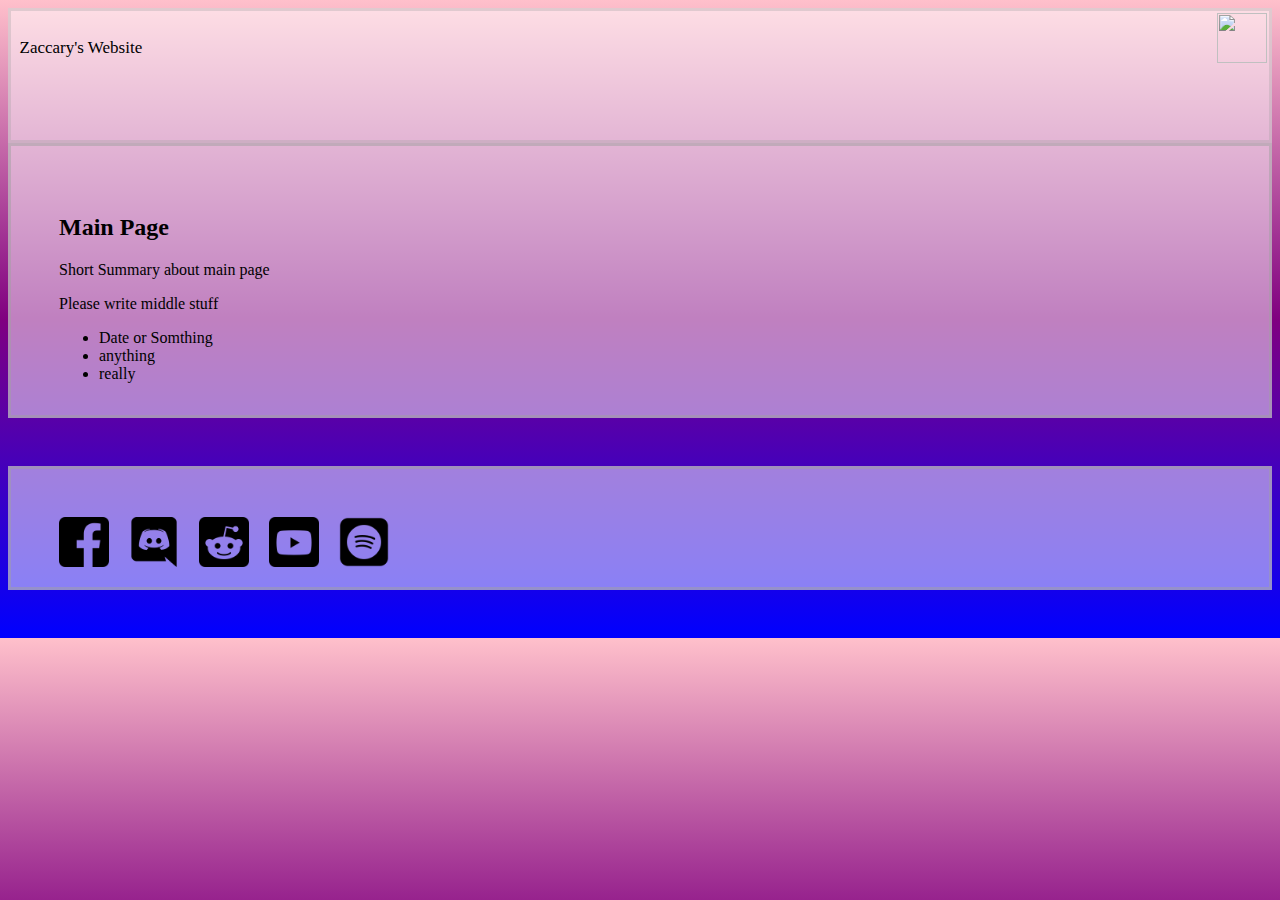
==== index.html @ 73dee373 "Add files via upload" ====
<!DOCTYPE HTML>

<html>
	<head>
		<title>Zaccary's Website</title>
		<meta content="width=device-width, initial-scale=1, user-scalable=no" http-equiv="Content-Security-Policy" 
		content="default-src 'self'; img-src https://*; child-src 'none';" />
		<link rel="stylesheet" href="css/main.css" />
		
		<script>
		/* Toggle between showing and hiding the navigation menu links when the user clicks on the hamburger menu / bar icon */
			function myFunction() {
			var x = document.getElementById("myLinks");
			if (x.style.display === "block") {
				x.style.display = "none";
			} 
			else {
				x.style.display = "block";
				}
			} 
		
		var submitButton = document.getElementById("submit_form");
		var form = document.getElementById("email_form");
		form.addEventListener("submit", function (e) {
        setTimeout(function() {
            submitButton.value = "Sending...";
            submitButton.disabled = true;
        }, 1);
    });
			
		</script>
	
	
	</head>
	<body>

		<!-- Wrapper -->
			
					<!-- Header -->
					<header id="header">
						
						<!-- Make this stuff look gooder laterz-->
						<div class="topnav">
							<a href="Zacks Website.html" class="active">Zaccary's Website</a>
						<!-- "Hamburger menu" / "Bar icon" to toggle the navigation links -->
							<img src="Images/Hamburger.png" width="50" height="50" href="javascript:void(0);" class="icon" onclick="myFunction()">
							<i class="fa fa-bars"></i>
							</a>
						
						<!-- Navigation links (hidden by default) -->
							<div id="myLinks">
								<a href="index.html">Main Page</a>
								<a href="Zacks Website 2.html">Contact Me</a>
								<a href="Zacks Website 3.html">Favorite Stuff</a>
								<a href="#about">Wanna Hire Me?</a>
							</div>
						</div>
												
					</header>

						

				<!-- Main -->
					<div id="main">

						<!-- Block of Stuffs -->
							<article class="block">
								<header>
									<div>
										<h2>Main Page</h2>
										<p>Short Summary about main page</p>
									</div>
								</header>
								<!-- Image or something-->
								<p>Please write middle stuff</p>
								
									<ul>
										<li>Date or Somthing</li>
										<li>anything</li>
										<li>really</li>
									</ul>
									
									
								
    							</article>
						
					</div>

				<!-- Footer -->
					<footer id="footer" class="block">
						
						<img class="fa" src="Images/Facebook.png" width="50" height="50" ></img>
						<img class="fa" src="Images/Discord.png" width="50" height="50"></img>
						<img class="fa" src="Images/Reddit.png" width="50" height="50"></img>
						<img class="fa" src="Images/YouTube.png" width="50" height="50"></img>
						<img class="fa" src="Images/Spotify.png" width="50" height="50"></img>
					</footer>
	</body>
</html>
---- css/main.css ----
/* Basic */
	body {
		-ms-overflow-style: scrollbar;
	}

	body {
		background: #f4f4f4;
		height: 100%;
		background-color: #cccccc;
		background-image: linear-gradient(pink, purple, blue);
		
	}
	
	h1, h2, h3, h4, h5, h6 {
		
	}

/* Header */


	#header {
		
		border:solid 3px rgba(160, 160, 160, 0.3);
		line-height: 3.5em;
		float: top-left;
		background-color: rgba(255, 255, 255, 0.5);
		
		}
		
		
		
		#header a {
			color: inherit;
			
		}


		#header h1 {
			padding: 0 0 0 1.5em;
		}

 /* Style the navigation menu */
	.topnav {
		overflow: hidden;
		
		}

/* Hide the links inside the navigation menu (except for logo/home) */
	.topnav #myLinks {
		display: none;
		}

/* Style navigation menu links */
	.topnav a {
		color: white;
		padding: .5em;
		text-decoration: none;
		font-size: 17px;
		display: block;
		}

/* Style the hamburger menu */
	.topnav img.icon {
		padding: .8em;	 
		right:0;
		top:0;
		position:fixed;
		display: block;
		}

/* Add a grey background color on mouse-over */
	.topnav img:hover {
		filter: opacity(0.5) drop-shadow(0 0 0 blue);
		}
	
	.topnav a:hover {
		background-color: #ddd;
		color: black;
		}

/* Style for the active link (or home/logo) */
	.active {
		color: white;
		} 

/* Block */

	.block {
		float: center;
		overflow: auto;
		display: block;
		padding: 3em 3em 1em 3em ;
		background-color: rgba(255, 255, 255, 0.5);
		border: solid 3px rgba(160, 160, 160, 0.5);
		overflow: auto;
		margin: 0 0 3em 0;
		
		align-items: center;
		
		}
	
	.form_subject {
		float: top;
		overflow: auto;
		display: block;
		margin: 0 0 1em 0;
		align-items: left;
		width: 50%;
		
		}
	
	.form_message {
		float: bottom;
		overflow: auto;
		display: block;
		margin: 0 0 3em 0;
		align-items: left;
		width: 50%;
				
		}
	
	.fa {
		padding: 0em 1em 0em 0em ;
		text-decoration: none;
		}	
	/* Add a hover effect if you want */
	.fa:hover {
		filter: opacity(0.5) drop-shadow(0 0 0 blue);
	}
}
/* Footer */

	footer{
		overflow: auto;
		display: block;
		background-color: rgba(255, 255, 255, 0.5);
		border: solid 3px rgba(160, 160, 160, 0.3);
		float: bottom;
		align-items: center;
		}
	
/*

Account Activating.....
Please take a note of the details below these are needed to access your account
Your order summary
DescriptionAmount

            Free Hosting $0.00
            Item price: $0.00

    Item total $0.00

    Total $0.00 

Your Account Details
Your account is now active.
Main Hosting Details
Control panel username
	b10_27964727
Control panel password 	**********
Control panel URL
	cpanel.byethost10.com
MySQL username
	b10_27964727
MySQL password
	**********
MySQL hostname
	sql311.byethost10.com
FTP username
	b10_27964727
FTP password
	**********
FTP host name 	ftp.byethost10.com

	
Your Website URL's
Home page
	http://reapersurvivel.byethost10.com

Thank you for choosing us to host your websites!

[byethost10.com] hosting services 2021


*/
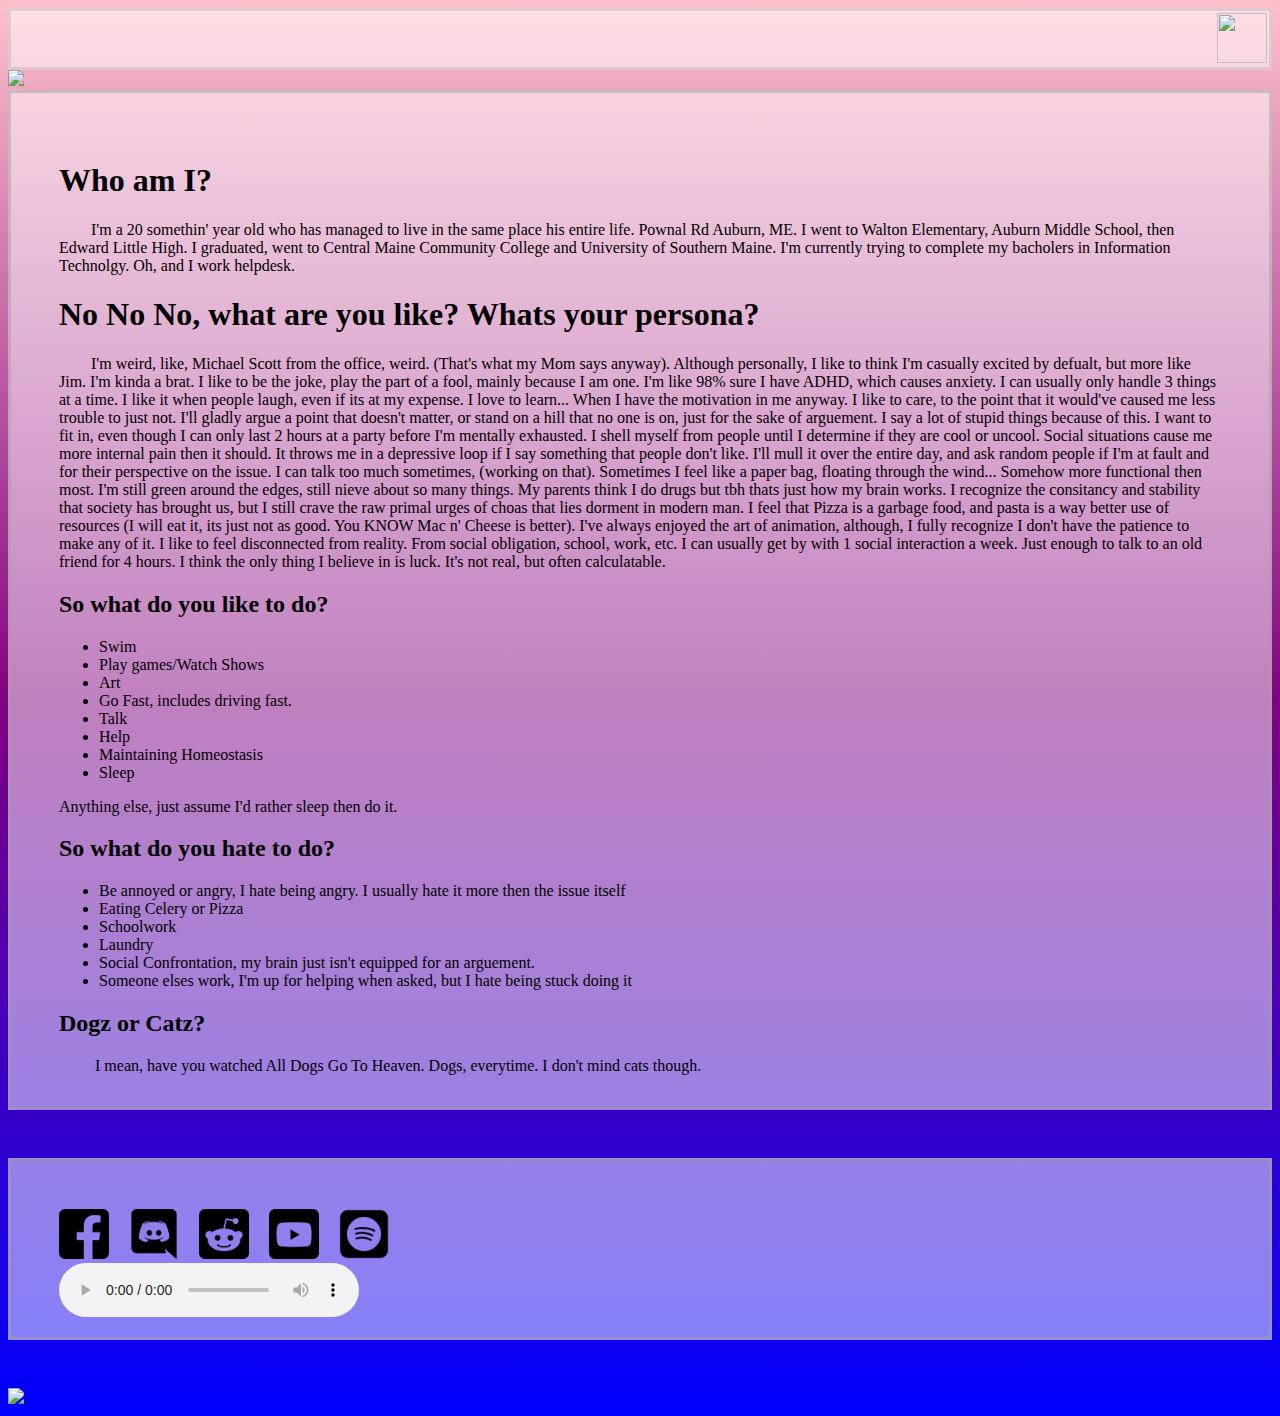
==== commit e2ae03ca: "Update index.html" ====
--- a/index.html
+++ b/index.html
@@ -3,6 +3,8 @@
 <html>
 	<head>
 		<title>Zaccary's Website</title>
+		<link rel="preconnect" href="https://fonts.gstatic.com">
+		<link href="https://fonts.googleapis.com/css2?family=Orbitron:wght@500&display=swap" rel="stylesheet"> 
 		<meta content="width=device-width, initial-scale=1, user-scalable=no" http-equiv="Content-Security-Policy" 
 		content="default-src 'self'; img-src https://*; child-src 'none';" />
 		<link rel="stylesheet" href="css/main.css" />
@@ -30,35 +32,43 @@
 			
 		</script>
 	
+	<style>
+	
+	</style>
 	
 	</head>
+	<div class="Figure_1" 3></div>
 	<body>
+	
 
+	
+		
 		<!-- Wrapper -->
-			
-					<!-- Header -->
+		
+				<!-- Header -->
 					<header id="header">
 						
 						<!-- Make this stuff look gooder laterz-->
 						<div class="topnav">
-							<a href="Zacks Website.html" class="active">Zaccary's Website</a>
+							
 						<!-- "Hamburger menu" / "Bar icon" to toggle the navigation links -->
 							<img src="Images/Hamburger.png" width="50" height="50" href="javascript:void(0);" class="icon" onclick="myFunction()">
 							<i class="fa fa-bars"></i>
-							</a>
+							
 						
 						<!-- Navigation links (hidden by default) -->
 							<div id="myLinks">
 								<a href="index.html">Main Page</a>
 								<a href="Zacks Website 2.html">Contact Me</a>
 								<a href="Zacks Website 3.html">Favorite Stuff</a>
-								<a href="#about">Wanna Hire Me?</a>
+								<a href="Zacks Website 4.html">Wanna Hire Me?</a>
+								<a href="Zacks Website 5.html">Notes</a>
 							</div>
 						</div>
 												
 					</header>
 
-						
+					<img src="Images/Top.png" width="100%" class="bgimg"></img>	
 
 				<!-- Main -->
 					<div id="main">
@@ -67,20 +77,58 @@
 							<article class="block">
 								<header>
 									<div>
-										<h2>Main Page</h2>
-										<p>Short Summary about main page</p>
+										<h1>Who am I?</h1>
+										<p>&emsp;&emsp;I'm a 20 somethin' year old who has managed to live in the same place his entire life. Pownal Rd Auburn, ME. 
+										I went to Walton Elementary, Auburn Middle School, then Edward Little High. I graduated, went to Central Maine Community College and University of Southern Maine.
+										I'm currently trying to complete my bacholers in Information Technolgy. Oh, and I work helpdesk.</p>
+										<h1>No No No, what are you like? Whats your persona?</h1>
+										<p>&emsp;&emsp;I'm weird, like, Michael Scott from the office, weird. (That's what my Mom says anyway). Although personally, I like to think I'm casually excited by defualt, but more like Jim.
+										I'm kinda a brat. I like to be the joke, play the part of a fool, mainly because I am one. I'm like 98% sure I have ADHD, which causes anxiety. I can usually only
+										handle 3 things at a time. I like it when people laugh, even if its at my expense. I love to learn... When I have the motivation in me anyway. I like to care, 
+										to the point that it would've caused me less trouble to just not.
+										I'll gladly argue a point that doesn't matter, or stand on a hill that no one is on, just for the sake of arguement. I say a lot of stupid things because of this. 
+										I want to fit in, even though I can only last 2 hours at a party before I'm mentally exhausted. I shell myself from people until I determine if they are cool or uncool. 
+										Social situations cause me more internal pain then it should. It throws me in a depressive loop if I say something that people don't like. I'll mull it over the entire day,
+										and ask random people if I'm at fault and for their perspective on the issue. I can talk too much sometimes, (working on that). Sometimes I feel like a paper bag, floating through the wind...
+										Somehow more functional then most. I'm still green around the edges, still nieve about so many things. My parents think I do drugs but tbh thats just how my brain works. 
+										I recognize the consitancy and stability that society has brought us, but I still crave the raw primal urges of choas that lies dorment in modern man. 
+										I feel that Pizza is a garbage food, and pasta is a way better use of resources (I will eat it, its just not as good. You KNOW Mac n' Cheese is better).
+										I've always enjoyed the art of animation, although, I fully recognize I don't have the patience to make any of it. I like to feel disconnected from reality. 
+										From social obligation, school, work, etc. I can usually get by with 1 social interaction a week. Just enough to talk to an old friend for 4 hours. 
+										I think the only thing I believe in is luck. It's not real, but often calculatable. 
+										</p>
 									</div>
 								</header>
 								<!-- Image or something-->
-								<p>Please write middle stuff</p>
+								<h2>So what do you like to do?</h2>
 								
 									<ul>
-										<li>Date or Somthing</li>
-										<li>anything</li>
-										<li>really</li>
+										<li>Swim</li>
+										<li>Play games/Watch Shows</li>
+										<li>Art</li>
+										<li>Go Fast, includes driving fast.</li>
+										<li>Talk</li>
+										<li>Help</li>
+										<li>Maintaining Homeostasis</li>
+										<li>Sleep</li>
 									</ul>
 									
-									
+								<p>Anything else, just assume I'd rather sleep then do it.</p>
+								
+								<h2>So what do you hate to do?</h2>
+								
+									<ul>
+										<li>Be annoyed or angry, I hate being angry. I usually hate it more then the issue itself</li>
+										<li>Eating Celery or Pizza</li>
+										<li>Schoolwork</li>
+										<li>Laundry</li>
+										<li>Social Confrontation, my brain just isn't equipped for an arguement.</li>
+										<li>Someone elses work, I'm up for helping when asked, but I hate being stuck doing it</li>
+									</ul>	
+								
+								<h2>Dogz or Catz?</h2>
+								<p>&emsp;&emsp; I mean, have you watched All Dogs Go To Heaven. Dogs, everytime. I don't mind cats though.</p>
+															
 								
     							</article>
 						
@@ -94,6 +142,12 @@
 						<img class="fa" src="Images/Reddit.png" width="50" height="50"></img>
 						<img class="fa" src="Images/YouTube.png" width="50" height="50"></img>
 						<img class="fa" src="Images/Spotify.png" width="50" height="50"></img>
+						<div class="container-audio">
+						<audio controls  loop>
+						<source src="http://two66.com/mirrors/index.php?file=GTA-Radio-Stations%2FGTA-Vice-City%2FVROCK.flac" type="audio/flac">
+						Your browser does not Support the audio Tag
+						</audio>
+						</div>
 					</footer>
-	</body>
-</html>+	</body>			<img src="Images/bot.png" class="bgimg2" ></img>
+</html>
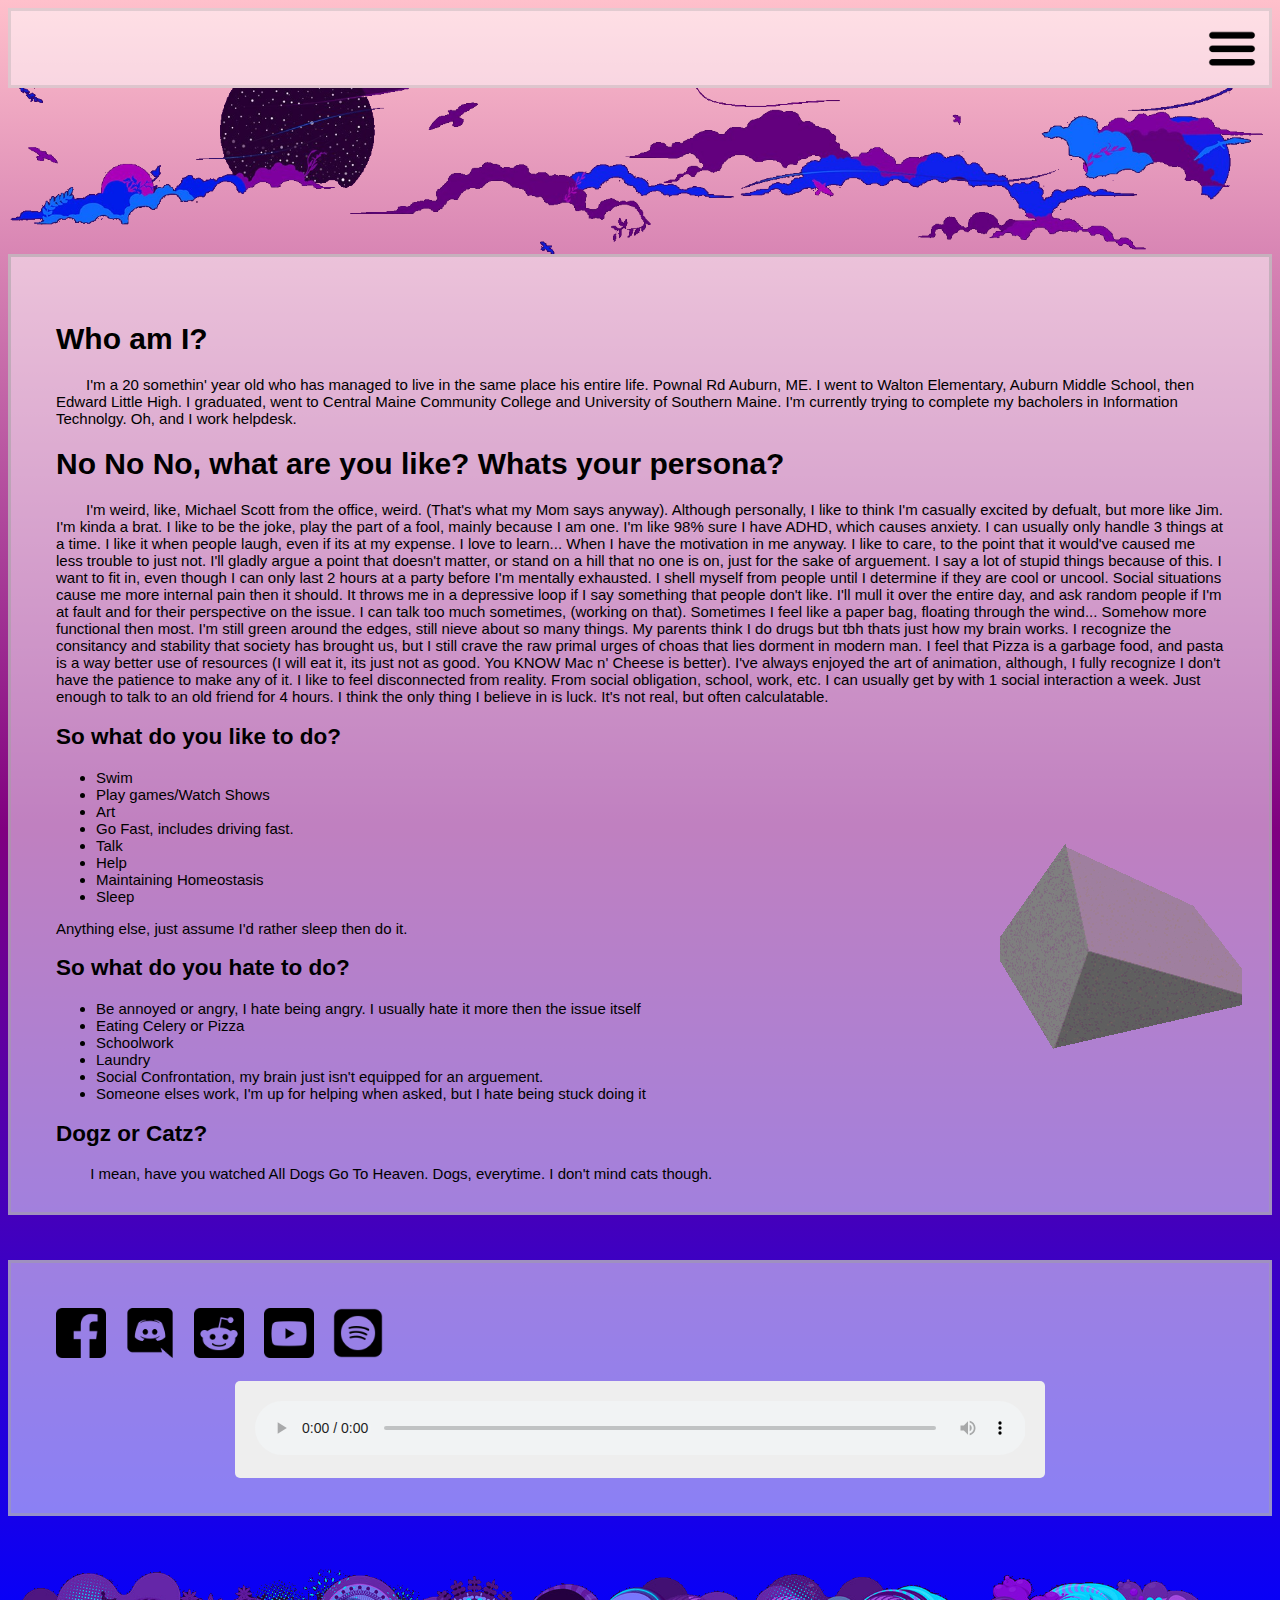
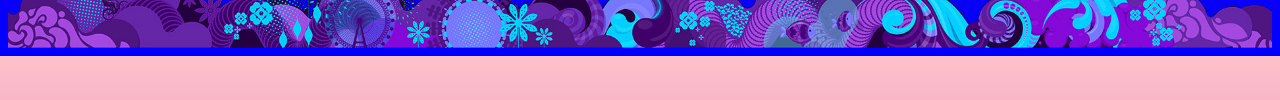
==== commit bfb43146: "Update index.html" ====
--- a/index.html
+++ b/index.html
@@ -52,7 +52,7 @@
 						<div class="topnav">
 							
 						<!-- "Hamburger menu" / "Bar icon" to toggle the navigation links -->
-							<img src="Images/Hamburger.png" width="50" height="50" href="javascript:void(0);" class="icon" onclick="myFunction()">
+							<img src="Images/hamburger.png" width="50" height="50" href="javascript:void(0);" class="icon" onclick="myFunction()">
 							<i class="fa fa-bars"></i>
 							
 						
@@ -68,7 +68,7 @@
 												
 					</header>
 
-					<img src="Images/Top.png" width="100%" class="bgimg"></img>	
+					<img src="Images/top.png" width="100%" class="bgimg"></img>	
 
 				<!-- Main -->
 					<div id="main">
--- a/css/main.css
+++ b/css/main.css
@@ -1,14 +1,18 @@
 /* Basic */
+		
 	body {
 		-ms-overflow-style: scrollbar;
-	}
+		font: 15px Arial, sans-serif;
+		}
 
 	body {
+		
 		background: #f4f4f4;
 		height: 100%;
 		background-color: #cccccc;
 		background-image: linear-gradient(pink, purple, blue);
 		
+		
 	}
 	
 	h1, h2, h3, h4, h5, h6 {
@@ -27,7 +31,17 @@
 		
 		}
 		
-		
+		.bgimg{
+		display: inline-block;
+		vertical-align: top;
+		width: 100%;
+		}
+		.bgimg2{
+		display:block;
+		vertical-align:bottom;
+		width: 100%;
+		
+		}
 		
 		#header a {
 			color: inherit;
@@ -36,8 +50,21 @@
 
 
 		#header h1 {
+			font-family: 'Orbitron', sans-serif;
 			padding: 0 0 0 1.5em;
 		}
+	.Figure_1 {
+    width: 100%;
+    height: 100%;
+    background: url(../Images/f1.gif) no-repeat;
+    display:inline-block;
+    image-rendering: pixelated;
+    
+    
+    position: absolute;
+    left: 1000px;
+    top: 800px;
+}
 
  /* Style the navigation menu */
 	.topnav {
@@ -64,13 +91,14 @@
 		padding: .8em;	 
 		right:0;
 		top:0;
-		position:fixed;
+		float: right;
 		display: block;
 		}
 
 /* Add a grey background color on mouse-over */
 	.topnav img:hover {
 		filter: opacity(0.5) drop-shadow(0 0 0 blue);
+		overflow: hidden;
 		}
 	
 	.topnav a:hover {
@@ -80,7 +108,8 @@
 
 /* Style for the active link (or home/logo) */
 	.active {
-		color: white;
+		transparent:
+		background-image: ;
 		} 
 
 /* Block */
@@ -138,7 +167,19 @@
 		float: bottom;
 		align-items: center;
 		}
-	
+	.container-audio {
+    width: 66%;
+    height: auto;
+    padding: 20px;
+    border-radius: 5px;
+    background-color: #eee;
+    color: #444;
+    margin: 20px auto;
+    overflow: hidden;
+	}
+	audio {
+  width:100%;
+	}
 /*
 
 Account Activating.....
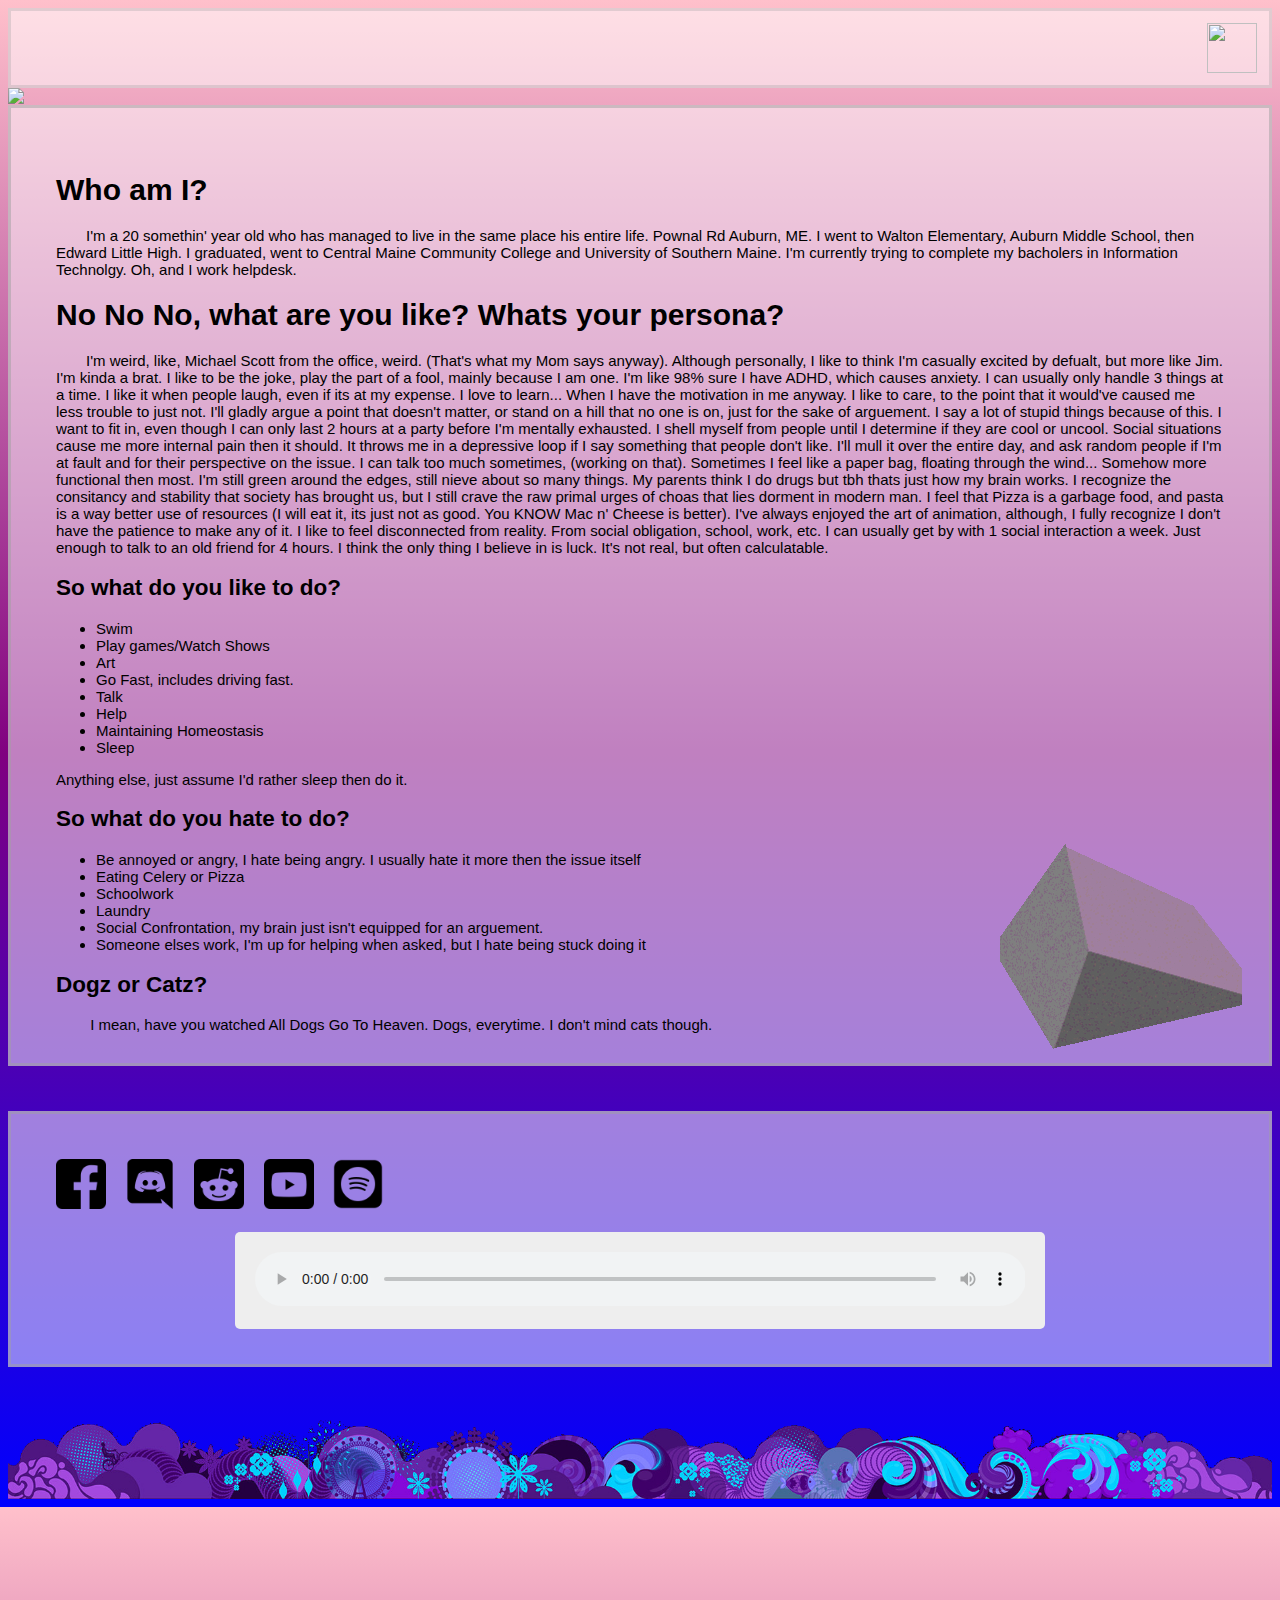
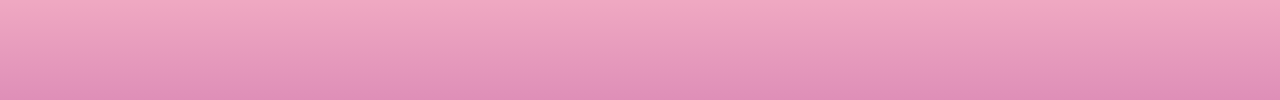
==== commit 83d6abcf: "Add files via upload" ====
--- a/index.html
+++ b/index.html
@@ -1,7 +1,7 @@
 <!DOCTYPE HTML>
 
 <html>
-	<head>
+	<head >
 		<title>Zaccary's Website</title>
 		<link rel="preconnect" href="https://fonts.gstatic.com">
 		<link href="https://fonts.googleapis.com/css2?family=Orbitron:wght@500&display=swap" rel="stylesheet"> 
@@ -52,7 +52,7 @@
 						<div class="topnav">
 							
 						<!-- "Hamburger menu" / "Bar icon" to toggle the navigation links -->
-							<img src="Images/hamburger.png" width="50" height="50" href="javascript:void(0);" class="icon" onclick="myFunction()">
+							<img src="./Images/Hamburger.png" width="50" height="50" href="javascript:void(0);" class="icon" onclick="myFunction()">
 							<i class="fa fa-bars"></i>
 							
 						
@@ -68,7 +68,7 @@
 												
 					</header>
 
-					<img src="Images/top.png" width="100%" class="bgimg"></img>	
+					<img src="./Images/Top.png" width="100%" class="bgimg"></img>	
 
 				<!-- Main -->
 					<div id="main">
@@ -150,4 +150,4 @@
 						</div>
 					</footer>
 	</body>			<img src="Images/bot.png" class="bgimg2" ></img>
-</html>
+</html>